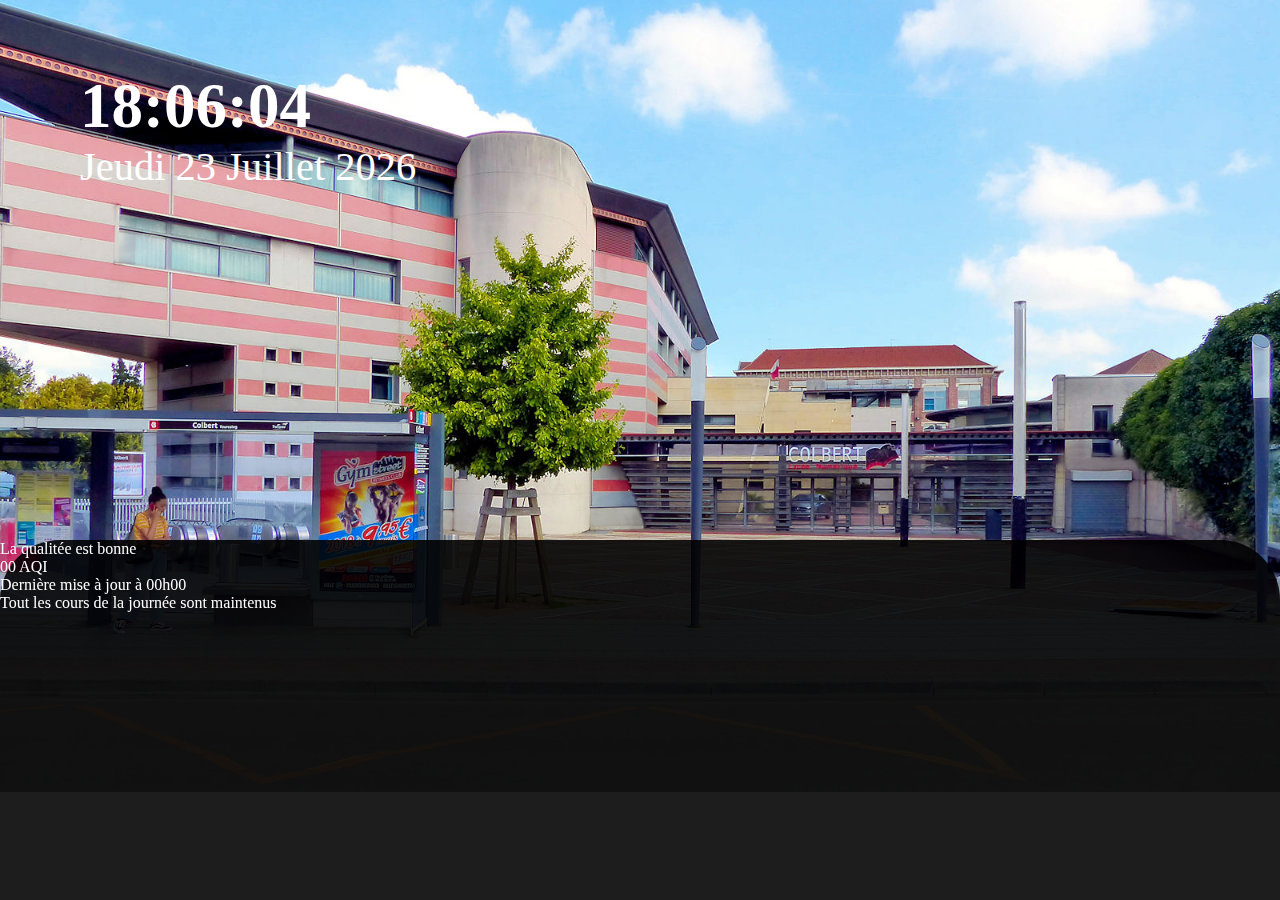
==== index.html @ e4205ec2 "Add files via upload" ====
<!DOCTYPE html>
<html lang="fr">
<head>
    <meta charset="UTF-8">
    <meta http-equiv="X-UA-Compatible" content="IE=edge">
    <meta name="viewport" content="width=device-width, initial-scale=1.0">
    <title>Qualité de l'air</title>
    <link href="css/index.css" rel="stylesheet"> <!--lien css-->
    <link href="img/logo.png" rel="shortcut icon" type="image/x-icon"/>
    <link href="img/logo.png" rel="apple-touch-icon"/>
    <link href="http://fonts.cdnfonts.com/css/product-sans" rel="stylesheet">
</head>

<body>
    <div classe="corp">
        <div class="background1">
            <!--<span id="dateheure"></span> 
<script>
    function pause(ms) {
        return new Promise(resolve => setTimeout(resolve, ms));
    }

    async function afficherDate() 
    {
        while(true) {
        await pause(1000);
        var cejour = new Date();
        var options = {weekday: "long", year: "numeric", month: "long", day: "2-digit"};
        var date = cejour.toLocaleDateString("fr-FR", options);
        var heure = ("0" + cejour.getHours()).slice(-2) + ":" + ("0" + cejour.getMinutes()).slice(-2) + ":" + ("0" + cejour.getSeconds()).slice(-2);
        var dateheure = date + " " + heure;
        var dateheure = dateheure.replace(/(^\w{1})|(\s+\w{1})/g, lettre => lettre.toUpperCase());
        document.getElementById('dateheure').innerHTML = dateheure;
        }
    }
    afficherDate();
</script>-->
        <div class="time">
            <div class="heure" id="div_heure"></div>
            <div class="date" id="div_date"></div>
        </div>        
    
        <div class="background2">
            <div class="info">
            <p>La qualitée est bonne</p>
            <p>00 AQI</p>
            <p>Dernière mise à jour à 00h00</p>
            <p>Tout les cours de la journée sont maintenus</p>
        </div>
    </div>

</body>

<script type="text/javascript" src="js/main.js"></script>
</html>
---- css/index.css ----
*{
    box-sizing: border-box;
    margin: 0;
    padding: 0;
}
body{
    font-family: 'Product Sans', sans-serif;
}

:root{
--red: #BF1C20;
--jaune: #FF8A00;
--vert: #007305;
}

.header{
    width: 100%;
    height: 100vh;
    overflow: hidden;
    display: flex;
    align-items: center;
    justify-content: center;
}
img{
    width: 100%;
    height: 100%;
    object-fit: cover;
    object-position: center;
    position: absolute;
    top: 50%;
    left: 50%;
    transform: translate(-50%, -50%);
    z-index: -1;
}

.corp{
    position: relative;
}

.background1 {
    font-family: 'Product Sans';
    background-image: url("https://julien-gournay.github.io/Qualite-de-l-air/img/lycee.png");
    background-size: 100%;
    background-repeat: no-repeat;
    position: absolute;
    color: rgba(0, 0, 0, 0.79);
    width: 100%;
    height: 100%; 
    
}

.background2 {
    font-family: 'Product Sans';
    background-size: contain;
    background-repeat: no-repeat;
    background-color: rgba(0, 0, 0, 0.887);
    position: fixed;
    bottom: 0;
    color: white;
    z-index: 1;
    width: 100%;
    height: 40%;
    border-radius: 60px 60px 0 0;
}


.time {
    font-family: "Product Sans", serif;
    color: rgb(255, 255, 255);
    margin-left: 80px;
    margin-top: 70px;
}

.heure{
    font-weight: bold;
    font-size: 7vh;
}

.date{
    font-size: 4.5vh;
}

/*
#dateheure {
    color: #ffffff;
    font-size: 50px;
    font-weight:bold;
}*/
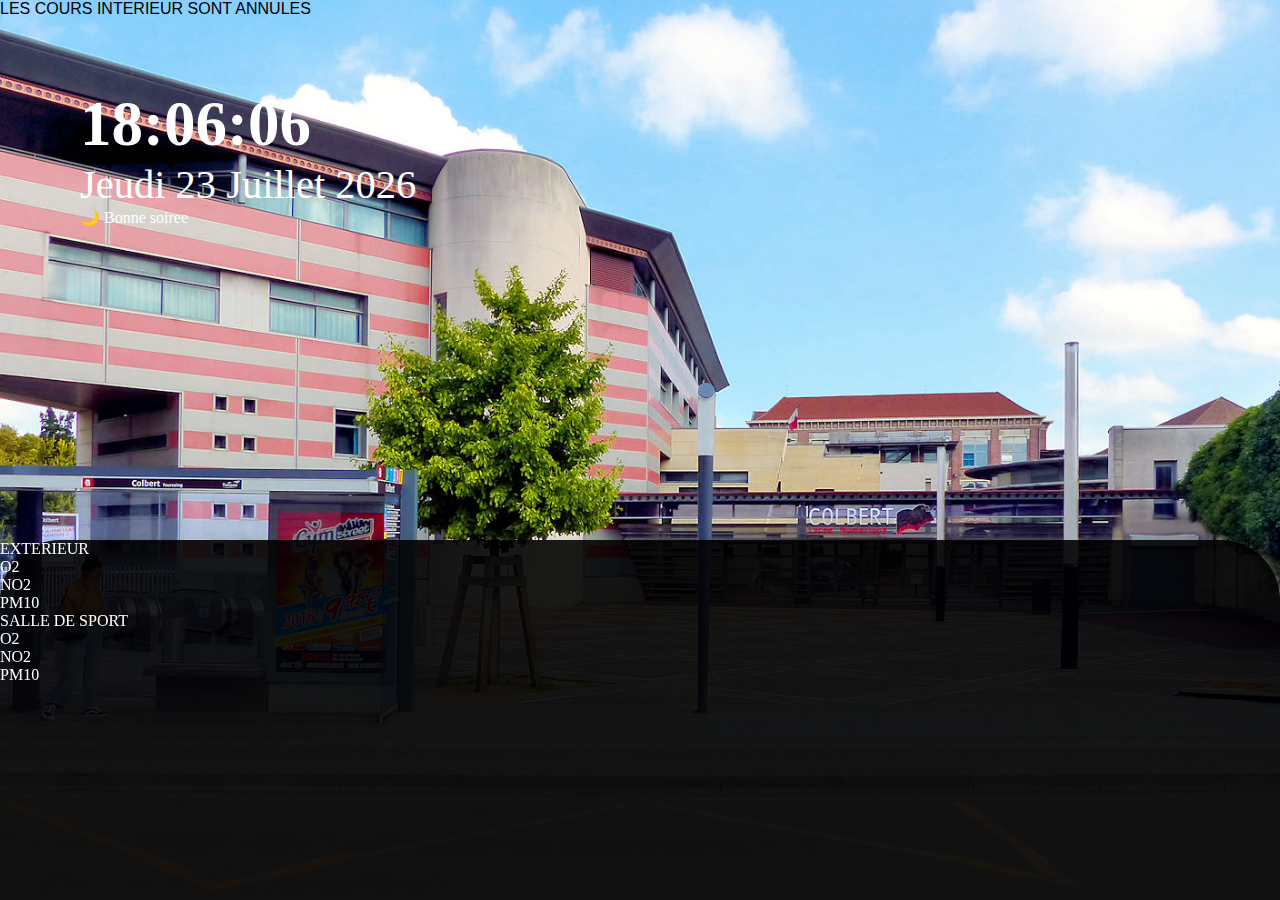
==== commit 91bdba3c: "Add files via upload" ====
--- a/index.html
+++ b/index.html
@@ -4,7 +4,7 @@
     <meta charset="UTF-8">
     <meta http-equiv="X-UA-Compatible" content="IE=edge">
     <meta name="viewport" content="width=device-width, initial-scale=1.0">
-    <title>Qualité de l'air</title>
+    <title>Qualité de l'air | index</title>
     <link href="css/index.css" rel="stylesheet"> <!--lien css-->
     <link href="img/logo.png" rel="shortcut icon" type="image/x-icon"/>
     <link href="img/logo.png" rel="apple-touch-icon"/>
@@ -12,40 +12,30 @@
 </head>
 
 <body>
+    <!-- <img src="https://www.lyceecolbert-tg.org/wp-content/themes/skin/assets/img/logo-colbert-temporaire.svg"> -->
+    <img src="img/lycee.png">
+    <div class="indic">LES COURS INTERIEUR SONT ANNULES</div>
     <div classe="corp">
-        <div class="background1">
-            <!--<span id="dateheure"></span> 
-<script>
-    function pause(ms) {
-        return new Promise(resolve => setTimeout(resolve, ms));
-    }
-
-    async function afficherDate() 
-    {
-        while(true) {
-        await pause(1000);
-        var cejour = new Date();
-        var options = {weekday: "long", year: "numeric", month: "long", day: "2-digit"};
-        var date = cejour.toLocaleDateString("fr-FR", options);
-        var heure = ("0" + cejour.getHours()).slice(-2) + ":" + ("0" + cejour.getMinutes()).slice(-2) + ":" + ("0" + cejour.getSeconds()).slice(-2);
-        var dateheure = date + " " + heure;
-        var dateheure = dateheure.replace(/(^\w{1})|(\s+\w{1})/g, lettre => lettre.toUpperCase());
-        document.getElementById('dateheure').innerHTML = dateheure;
-        }
-    }
-    afficherDate();
-</script>-->
+        <!-- hhy<div class="background1"> -->
         <div class="time">
             <div class="heure" id="div_heure"></div>
             <div class="date" id="div_date"></div>
-        </div>        
+            🌙 Bonne soiree
+        </div>
     
         <div class="background2">
-            <div class="info">
-            <p>La qualitée est bonne</p>
-            <p>00 AQI</p>
-            <p>Dernière mise à jour à 00h00</p>
-            <p>Tout les cours de la journée sont maintenus</p>
+            <div class="airext">
+                <p>EXTERIEUR</p>
+                <p>O2</p>
+                <p>NO2</p>
+                <p>PM10</p>
+            </div>
+            <div class="airsalle">
+                <p>SALLE DE SPORT</p>
+                <p>O2</p>
+                <p>NO2</p>
+                <p>PM10</p>
+            </div>
         </div>
     </div>
 
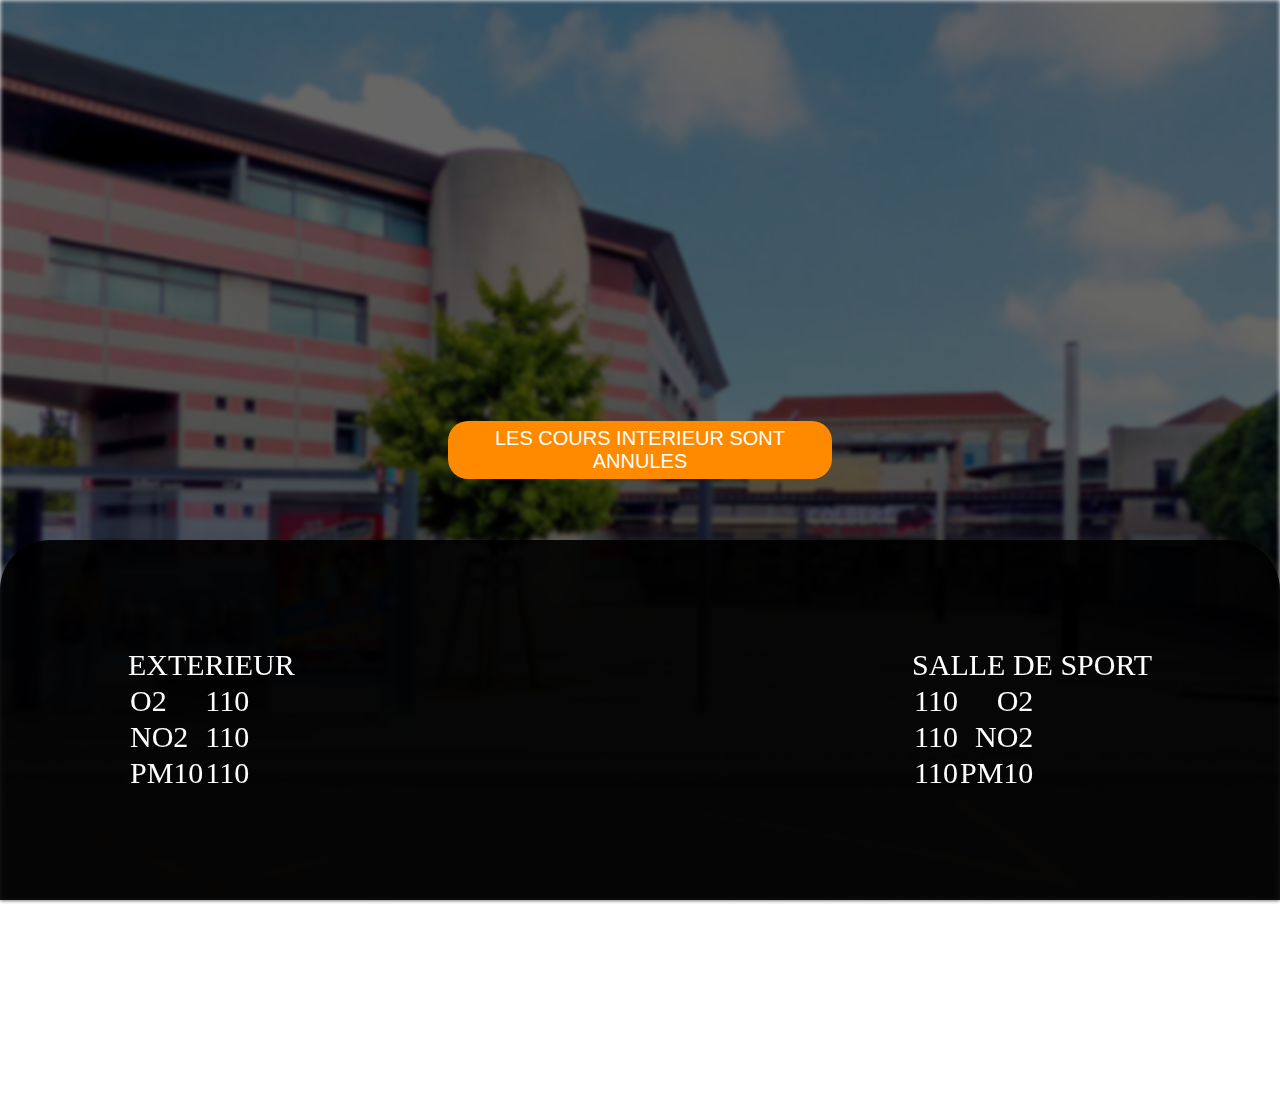
==== commit e1d448ad: "Add files via upload" ====
--- a/index.html
+++ b/index.html
@@ -1,40 +1,91 @@
 <!DOCTYPE html>
 <html lang="fr">
+
 <head>
     <meta charset="UTF-8">
     <meta http-equiv="X-UA-Compatible" content="IE=edge">
     <meta name="viewport" content="width=device-width, initial-scale=1.0">
     <title>Qualité de l'air | index</title>
-    <link href="css/index.css" rel="stylesheet"> <!--lien css-->
-    <link href="img/logo.png" rel="shortcut icon" type="image/x-icon"/>
-    <link href="img/logo.png" rel="apple-touch-icon"/>
+    <link href="css/index.css" rel="stylesheet">
+    <!--lien css-->
+    <link href="img/logo.png" rel="shortcut icon" type="image/x-icon" />
+    <link href="img/logo.png" rel="apple-touch-icon" />
     <link href="http://fonts.cdnfonts.com/css/product-sans" rel="stylesheet">
 </head>
 
 <body>
     <!-- <img src="https://www.lyceecolbert-tg.org/wp-content/themes/skin/assets/img/logo-colbert-temporaire.svg"> -->
     <img src="img/lycee.png">
-    <div class="indic">LES COURS INTERIEUR SONT ANNULES</div>
+    <div class="header">
+        <div class="indic">
+            <a class="tnotif">LES COURS INTERIEUR SONT ANNULES</a>
+        </div>
+    </div>
     <div classe="corp">
         <!-- hhy<div class="background1"> -->
         <div class="time">
             <div class="heure" id="div_heure"></div>
             <div class="date" id="div_date"></div>
-            🌙 Bonne soiree
+            ☀ Bonne journee (js)
         </div>
-    
         <div class="background2">
             <div class="airext">
                 <p>EXTERIEUR</p>
-                <p>O2</p>
-                <p>NO2</p>
-                <p>PM10</p>
+                <table>
+                    <tr>
+                        <td>
+                            <p>O2</p>
+                        </td>
+                        <td class="donné1">
+                            <p>110</p>
+                        </td>
+                    </tr>
+                    <tr>
+                        <td>
+                            <p>NO2</p>
+                        </td>
+                        <td class="donné1">
+                            <p>110</p>
+                        </td>
+                    </tr>
+                    <tr>
+                        <td>
+                            <p>PM10</p>
+                        </td>
+                        <td class="donné1">
+                            <p>110</p>
+                        </td>
+                    </tr>
+                </table>
             </div>
             <div class="airsalle">
                 <p>SALLE DE SPORT</p>
-                <p>O2</p>
-                <p>NO2</p>
-                <p>PM10</p>
+                <table class="tsp">
+                    <tr>
+                        <td class="donné2">
+                            <p>110</p>
+                        </td>
+                        <td>
+                            <p>O2</p>
+                        </td>
+                    </tr>
+                    <tr>
+                        <td class="donné2">
+                            <p>110</p>
+                        </td>
+                        <td>
+                            <p>NO2</p>
+                        </td>
+                    </tr>
+                    <tr>
+                        <td class="donné2">
+                            <p>110</p>
+                        </td>
+                        <td>
+                            <p>PM10</p>
+                        </td>
+                    </tr>
+                </table>
             </div>
         </div>
     </div>
@@ -42,4 +93,5 @@
 </body>
 
 <script type="text/javascript" src="js/main.js"></script>
+
 </html>--- a/css/index.css
+++ b/css/index.css
@@ -5,6 +5,16 @@
 }
 body{
     font-family: 'Product Sans', sans-serif;
+}
+
+.indic{
+    padding: 0.5%;
+    color: white;
+    background-color: #FF8A00;
+    border-radius: 20px;
+    text-align: center;
+    font-size: 20px;
+    margin: 0 35%;
 }
 
 :root{
@@ -31,38 +41,40 @@
     left: 50%;
     transform: translate(-50%, -50%);
     z-index: -1;
+    filter: blur(2px) brightness(0.4);
 }
 
 .corp{
     position: relative;
 }
 
-.background1 {
+/*.background1 {
     font-family: 'Product Sans';
-    background-image: url("https://julien-gournay.github.io/Qualite-de-l-air/img/lycee.png");
-    background-size: 100%;
+    background-size: 10%;
     background-repeat: no-repeat;
     position: absolute;
-    color: rgba(0, 0, 0, 0.79);
     width: 100%;
-    height: 100%; 
-    
-}
+    height: 10%; 
+}*/
 
 .background2 {
     font-family: 'Product Sans';
     background-size: contain;
     background-repeat: no-repeat;
-    background-color: rgba(0, 0, 0, 0.887);
+    background-color: rgba(0, 0, 0, 0.91);
     position: fixed;
     bottom: 0;
     color: white;
+    font-size: 30px;
     z-index: 1;
     width: 100%;
     height: 40%;
-    border-radius: 60px 60px 0 0;
+    border-radius: 50px 50px 0 0;
 }
 
+/*.info{
+    text-align: center;
+}*/
 
 .time {
     font-family: "Product Sans", serif;
@@ -80,6 +92,21 @@
     font-size: 4.5vh;
 }
 
+.airext{
+    position: absolute;
+    left: 10%;
+    top: 50%;
+    transform: translate(0, -50%);
+}
+
+.airsalle{
+    position: absolute;
+    right: 10%;
+    top: 50%;
+    transform: translate(0, -50%);
+    text-align: right;
+}
+
 /*
 #dateheure {
     color: #ffffff;
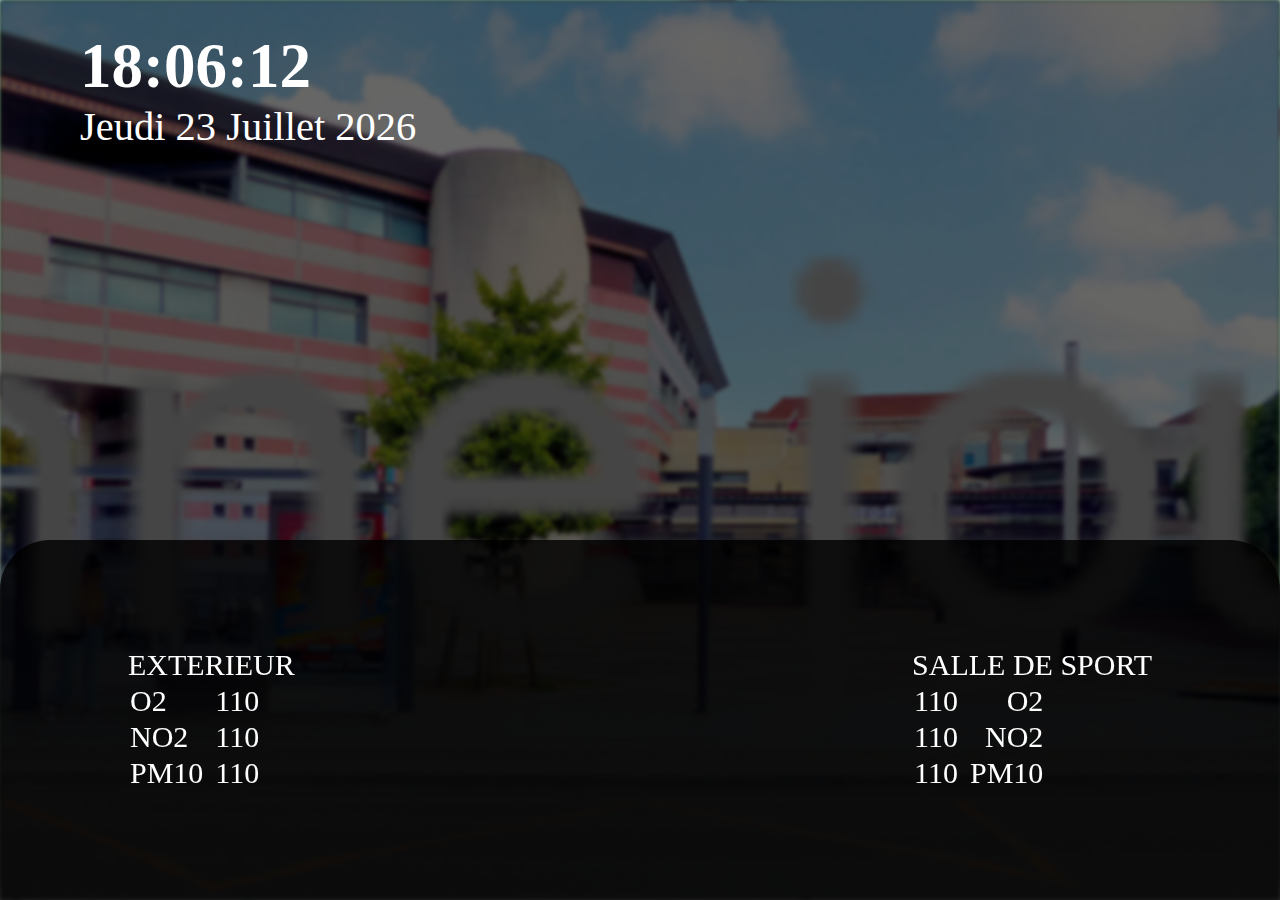
==== commit bd90e5c8: "Add files via upload" ====
--- a/index.html
+++ b/index.html
@@ -15,19 +15,23 @@
 
 <body>
     <!-- <img src="https://www.lyceecolbert-tg.org/wp-content/themes/skin/assets/img/logo-colbert-temporaire.svg"> -->
-    <img src="img/lycee.png">
+    <center>
+        <img class="alerte" src="img/icon/maintenus.png">
+    </center>
+    <img class="logo" src="img/logo.png">
+    <img class="bg" src="img/lycee.png ">
     <div class="header">
-        <div class="indic">
+        <!--<div class="indic">
             <a class="tnotif">LES COURS INTERIEUR SONT ANNULES</a>
-        </div>
+        </div>-->
     </div>
     <div classe="corp">
-        <!-- hhy<div class="background1"> -->
         <div class="time">
             <div class="heure" id="div_heure"></div>
             <div class="date" id="div_date"></div>
-            ☀ Bonne journee (js)
+            <img class="hinfo" src="img/icon/bonne_journee.png">
         </div>
+
         <div class="background2">
             <div class="airext">
                 <p>EXTERIEUR</p>
@@ -58,6 +62,7 @@
                     </tr>
                 </table>
             </div>
+
             <div class="airsalle">
                 <p>SALLE DE SPORT</p>
                 <table class="tsp">
@@ -87,6 +92,7 @@
                     </tr>
                 </table>
             </div>
+
         </div>
     </div>
 
--- a/css/index.css
+++ b/css/index.css
@@ -1,37 +1,49 @@
-*{
+* {
     box-sizing: border-box;
     margin: 0;
     padding: 0;
 }
-body{
+
+body {
     font-family: 'Product Sans', sans-serif;
 }
 
-.indic{
-    padding: 0.5%;
+.indic {
+    padding: 0.5% 0 0.5% 0;
     color: white;
-    background-color: #FF8A00;
-    border-radius: 20px;
+    background-color: var(--j);
+    border-radius: 0 0 40px 40px;
     text-align: center;
     font-size: 20px;
-    margin: 0 35%;
+    width: 30%;
 }
 
-:root{
---red: #BF1C20;
---jaune: #FF8A00;
---vert: #007305;
+.donné1 {
+    padding-left: 10px;
 }
 
-.header{
-    width: 100%;
-    height: 100vh;
-    overflow: hidden;
+.donné2 {
+    padding-right: 10px;
+}
+
+.tsp {
+    text-align: right;
+    right: 10%;
+}
+
+:root {
+    --r: #BF1C20;
+    --j: #FF8A00;
+    --v: #007305;
+}
+
+.header {
     display: flex;
     align-items: center;
     justify-content: center;
 }
-img{
+
+img {
     width: 100%;
     height: 100%;
     object-fit: cover;
@@ -44,9 +56,10 @@
     filter: blur(2px) brightness(0.4);
 }
 
-.corp{
+.corp {
     position: relative;
 }
+
 
 /*.background1 {
     font-family: 'Product Sans';
@@ -61,7 +74,7 @@
     font-family: 'Product Sans';
     background-size: contain;
     background-repeat: no-repeat;
-    background-color: rgba(0, 0, 0, 0.91);
+    background-color: rgba(0, 0, 0, 0.801);
     position: fixed;
     bottom: 0;
     color: white;
@@ -72,6 +85,7 @@
     border-radius: 50px 50px 0 0;
 }
 
+
 /*.info{
     text-align: center;
 }*/
@@ -80,26 +94,26 @@
     font-family: "Product Sans", serif;
     color: rgb(255, 255, 255);
     margin-left: 80px;
-    margin-top: 70px;
+    margin-top: 30px;
 }
 
-.heure{
+.heure {
     font-weight: bold;
     font-size: 7vh;
 }
 
-.date{
+.date {
     font-size: 4.5vh;
 }
 
-.airext{
+.airext {
     position: absolute;
     left: 10%;
     top: 50%;
     transform: translate(0, -50%);
 }
 
-.airsalle{
+.airsalle {
     position: absolute;
     right: 10%;
     top: 50%;
@@ -107,6 +121,7 @@
     text-align: right;
 }
 
+
 /*
 #dateheure {
     color: #ffffff;
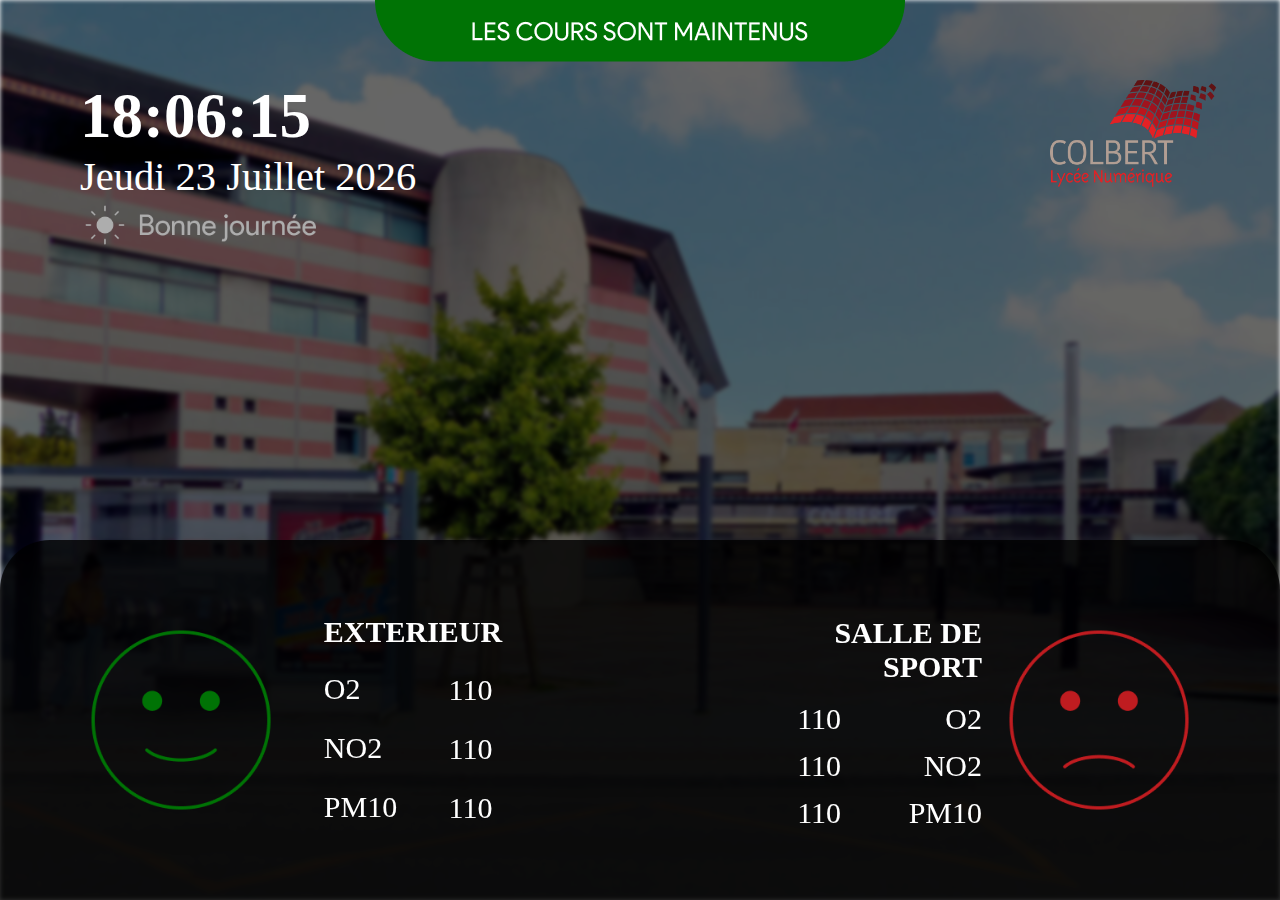
==== commit 2f2db1ac: "Add files via upload" ====
--- a/index.html
+++ b/index.html
@@ -5,7 +5,7 @@
     <meta charset="UTF-8">
     <meta http-equiv="X-UA-Compatible" content="IE=edge">
     <meta name="viewport" content="width=device-width, initial-scale=1.0">
-    <title>Qualité de l'air | index</title>
+    <title>Qualité de l'air | login</title>
     <link href="css/index.css" rel="stylesheet">
     <!--lien css-->
     <link href="img/logo.png" rel="shortcut icon" type="image/x-icon" />
@@ -20,52 +20,61 @@
     </center>
     <img class="logo" src="img/logo.png">
     <img class="bg" src="img/lycee.png ">
-    <div class="header">
-        <!--<div class="indic">
-            <a class="tnotif">LES COURS INTERIEUR SONT ANNULES</a>
-        </div>-->
-    </div>
+    <div class="header"></div>
     <div classe="corp">
         <div class="time">
             <div class="heure" id="div_heure"></div>
             <div class="date" id="div_date"></div>
             <img class="hinfo" src="img/icon/bonne_journee.png">
         </div>
-
         <div class="background2">
             <div class="airext">
-                <p>EXTERIEUR</p>
-                <table>
+                <table width="460">
                     <tr>
-                        <td>
-                            <p>O2</p>
+                        <td rowspan="4">
+                            <img class="emoji" src="img/icon/vert.png">
                         </td>
-                        <td class="donné1">
-                            <p>110</p>
+                        <td class="donnétitle" colspan="2">
+                            <p>EXTERIEUR</p>
                         </td>
-                    </tr>
-                    <tr>
-                        <td>
-                            <p>NO2</p>
-                        </td>
-                        <td class="donné1">
-                            <p>110</p>
-                        </td>
-                    </tr>
-                    <tr>
-                        <td>
-                            <p>PM10</p>
-                        </td>
-                        <td class="donné1">
-                            <p>110</p>
-                        </td>
+                        <tr>
+                            <td>
+                                <p>O2</p>
+                            </td>
+                            <td class="donné1">
+                                <p>110</p>
+                            </td>
+                        </tr>
+                        <tr>
+                            <td>
+                                <p>NO2</p>
+                            </td>
+                            <td class="donné1">
+                                <p>110</p>
+                            </td>
+                        </tr>
+                        <tr>
+                            <td>
+                                <p>PM10</p>
+                            </td>
+                            <td class="donné1">
+                                <p>110</p>
+                            </td>
+                        </tr>
                     </tr>
                 </table>
             </div>
 
             <div class="airsalle">
-                <p>SALLE DE SPORT</p>
-                <table class="tsp">
+                <table width="460">
+                    <tr>
+                        <td class="donnétitle" colspan="2">
+                            <p>SALLE DE SPORT</p>
+                        </td>
+                        <td rowspan="4">
+                            <img class="emoji" src="img/icon/rouge.png">
+                        </td>
+                    </tr>
                     <tr>
                         <td class="donné2">
                             <p>110</p>
@@ -92,10 +101,8 @@
                     </tr>
                 </table>
             </div>
-
         </div>
     </div>
-
 </body>
 
 <script type="text/javascript" src="js/main.js"></script>
--- a/css/index.css
+++ b/css/index.css
@@ -8,33 +8,26 @@
     font-family: 'Product Sans', sans-serif;
 }
 
-.indic {
-    padding: 0.5% 0 0.5% 0;
-    color: white;
-    background-color: var(--j);
-    border-radius: 0 0 40px 40px;
-    text-align: center;
-    font-size: 20px;
-    width: 30%;
+.alerte {
+    position: absolute;
+    transform: translate(-50%, 0);
 }
 
-.donné1 {
-    padding-left: 10px;
+.logo {
+    position: absolute;
+    width: 13%;
+    right: 5%;
+    margin-top: 80px;
 }
 
-.donné2 {
-    padding-right: 10px;
-}
-
-.tsp {
-    text-align: right;
-    right: 10%;
-}
-
-:root {
-    --r: #BF1C20;
-    --j: #FF8A00;
-    --v: #007305;
+.bg {
+    width: 100%;
+    height: 100%;
+    object-fit: cover;
+    object-position: center;
+    position: absolute;
+    z-index: -1;
+    filter: blur(2px) brightness(0.4);
 }
 
 .header {
@@ -43,32 +36,30 @@
     justify-content: center;
 }
 
-img {
-    width: 100%;
-    height: 100%;
-    object-fit: cover;
-    object-position: center;
-    position: absolute;
-    top: 50%;
-    left: 50%;
-    transform: translate(-50%, -50%);
-    z-index: -1;
-    filter: blur(2px) brightness(0.4);
-}
-
 .corp {
     position: relative;
 }
 
+.time {
+    font-family: "Product Sans", serif;
+    color: rgb(255, 255, 255);
+    margin-left: 80px;
+    margin-top: 80px;
+}
 
-/*.background1 {
-    font-family: 'Product Sans';
-    background-size: 10%;
-    background-repeat: no-repeat;
+.heure {
+    font-weight: bold;
+    font-size: 7vh;
+}
+
+.date {
+    font-size: 4.5vh;
+}
+
+.hinfo {
     position: absolute;
-    width: 100%;
-    height: 10%; 
-}*/
+    height: 50px;
+}
 
 .background2 {
     font-family: 'Product Sans';
@@ -85,46 +76,42 @@
     border-radius: 50px 50px 0 0;
 }
 
-
-/*.info{
-    text-align: center;
-}*/
-
-.time {
-    font-family: "Product Sans", serif;
-    color: rgb(255, 255, 255);
-    margin-left: 80px;
-    margin-top: 30px;
-}
-
-.heure {
-    font-weight: bold;
-    font-size: 7vh;
-}
-
-.date {
-    font-size: 4.5vh;
-}
-
 .airext {
     position: absolute;
-    left: 10%;
+    left: 5%;
     top: 50%;
     transform: translate(0, -50%);
 }
 
+.emoji {
+    float: left;
+    height: 230px;
+}
+
+.donné1 {
+    padding-left: 5px;
+    padding-top: 2px;
+}
+
 .airsalle {
     position: absolute;
-    right: 10%;
+    right: 5%;
     top: 50%;
     transform: translate(0, -50%);
     text-align: right;
 }
 
+.donné2 {
+    padding-right: 0;
+    padding-top: 0;
+}
 
-/*
-#dateheure {
-    color: #ffffff;
-    font-size: 50px;
-    font-weight:bold;
-}*/+.donnétitle {
+    font-weight: bold;
+}
+
+:root {
+    --r: #BF1C20;
+    --j: #FF8A00;
+    --v: #007305;
+}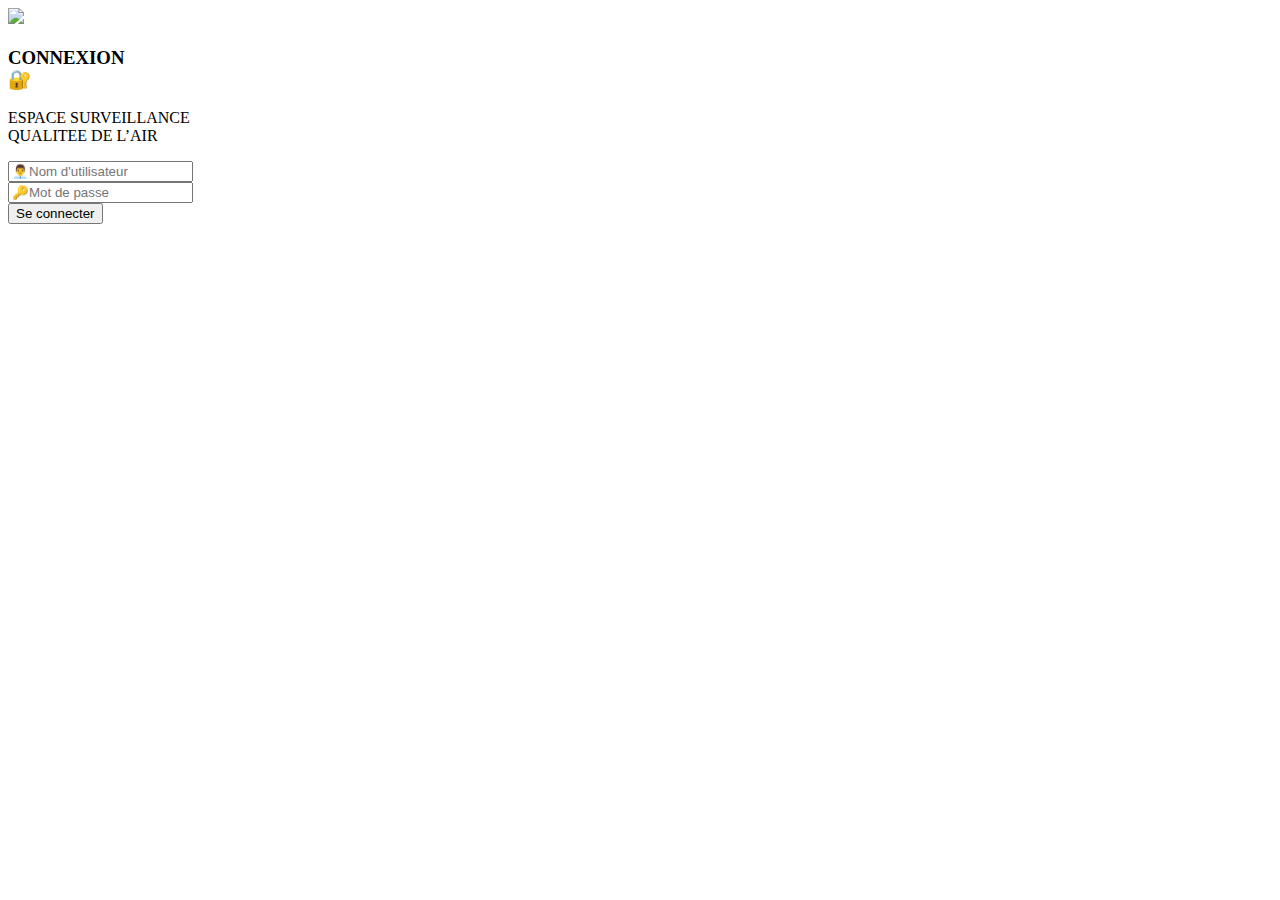
==== commit f310110a: "Add files via upload" ====
--- a/index.html
+++ b/index.html
@@ -1,110 +1,44 @@
 <!DOCTYPE html>
 <html lang="fr">
-
 <head>
     <meta charset="UTF-8">
     <meta http-equiv="X-UA-Compatible" content="IE=edge">
     <meta name="viewport" content="width=device-width, initial-scale=1.0">
-    <title>Qualité de l'air | login</title>
-    <link href="css/index.css" rel="stylesheet">
-    <!--lien css-->
-    <link href="img/logo.png" rel="shortcut icon" type="image/x-icon" />
-    <link href="img/logo.png" rel="apple-touch-icon" />
+    <title>Qualité de l'air | LOGIN</title>
+    <link href="css/style.css" rel="stylesheet"> <!--lien css-->
+    <link href="img/logo.png" rel="shortcut icon" type="image/x-icon"/>
+    <link href="img/logo.png" rel="apple-touch-icon"/>
     <link href="http://fonts.cdnfonts.com/css/product-sans" rel="stylesheet">
+    <script type="text/javascript" src="js/main.js"></script>
+    
 </head>
 
 <body>
-    <!-- <img src="https://www.lyceecolbert-tg.org/wp-content/themes/skin/assets/img/logo-colbert-temporaire.svg"> -->
-    <center>
-        <img class="alerte" src="img/icon/maintenus.png">
-    </center>
-    <img class="logo" src="img/logo.png">
-    <img class="bg" src="img/lycee.png ">
-    <div class="header"></div>
-    <div classe="corp">
-        <div class="time">
-            <div class="heure" id="div_heure"></div>
-            <div class="date" id="div_date"></div>
-            <img class="hinfo" src="img/icon/bonne_journee.png">
-        </div>
-        <div class="background2">
-            <div class="airext">
-                <table width="460">
-                    <tr>
-                        <td rowspan="4">
-                            <img class="emoji" src="img/icon/vert.png">
-                        </td>
-                        <td class="donnétitle" colspan="2">
-                            <p>EXTERIEUR</p>
-                        </td>
-                        <tr>
-                            <td>
-                                <p>O2</p>
-                            </td>
-                            <td class="donné1">
-                                <p>110</p>
-                            </td>
-                        </tr>
-                        <tr>
-                            <td>
-                                <p>NO2</p>
-                            </td>
-                            <td class="donné1">
-                                <p>110</p>
-                            </td>
-                        </tr>
-                        <tr>
-                            <td>
-                                <p>PM10</p>
-                            </td>
-                            <td class="donné1">
-                                <p>110</p>
-                            </td>
-                        </tr>
-                    </tr>
-                </table>
+    <img src="img/lycee.png">
+    <div class="header">
+
+        <div class="card"> <!--FENETRE DE CONNEXION-->
+            <h3>CONNEXION<br>🔐</h3>
+
+            <p class="titre">ESPACE SURVEILLANCE<br>QUALITEE DE L’AIR</p>
+                
+            <div class="form-group">
+                <input type="name" 
+                    placeholder="👨‍💼Nom d'utilisateur" id="username">
+                <br />
+                <input type="password"
+                    placeholder="🔑Mot de passe" id="password">
             </div>
 
-            <div class="airsalle">
-                <table width="460">
-                    <tr>
-                        <td class="donnétitle" colspan="2">
-                            <p>SALLE DE SPORT</p>
-                        </td>
-                        <td rowspan="4">
-                            <img class="emoji" src="img/icon/rouge.png">
-                        </td>
-                    </tr>
-                    <tr>
-                        <td class="donné2">
-                            <p>110</p>
-                        </td>
-                        <td>
-                            <p>O2</p>
-                        </td>
-                    </tr>
-                    <tr>
-                        <td class="donné2">
-                            <p>110</p>
-                        </td>
-                        <td>
-                            <p>NO2</p>
-                        </td>
-                    </tr>
-                    <tr>
-                        <td class="donné2">
-                            <p>110</p>
-                        </td>
-                        <td>
-                            <p>PM10</p>
-                        </td>
-                    </tr>
-                </table>
-            </div>
+            <input class="btn" type="submit" name="" value="Se connecter" onclick="validate()">
         </div>
     </div>
+
+    <style>
+        @import url('http://fonts.cdnfonts.com/css/product-sans');
+    </style>
+
 </body>
 
-<script type="text/javascript" src="js/main.js"></script>
 
 </html>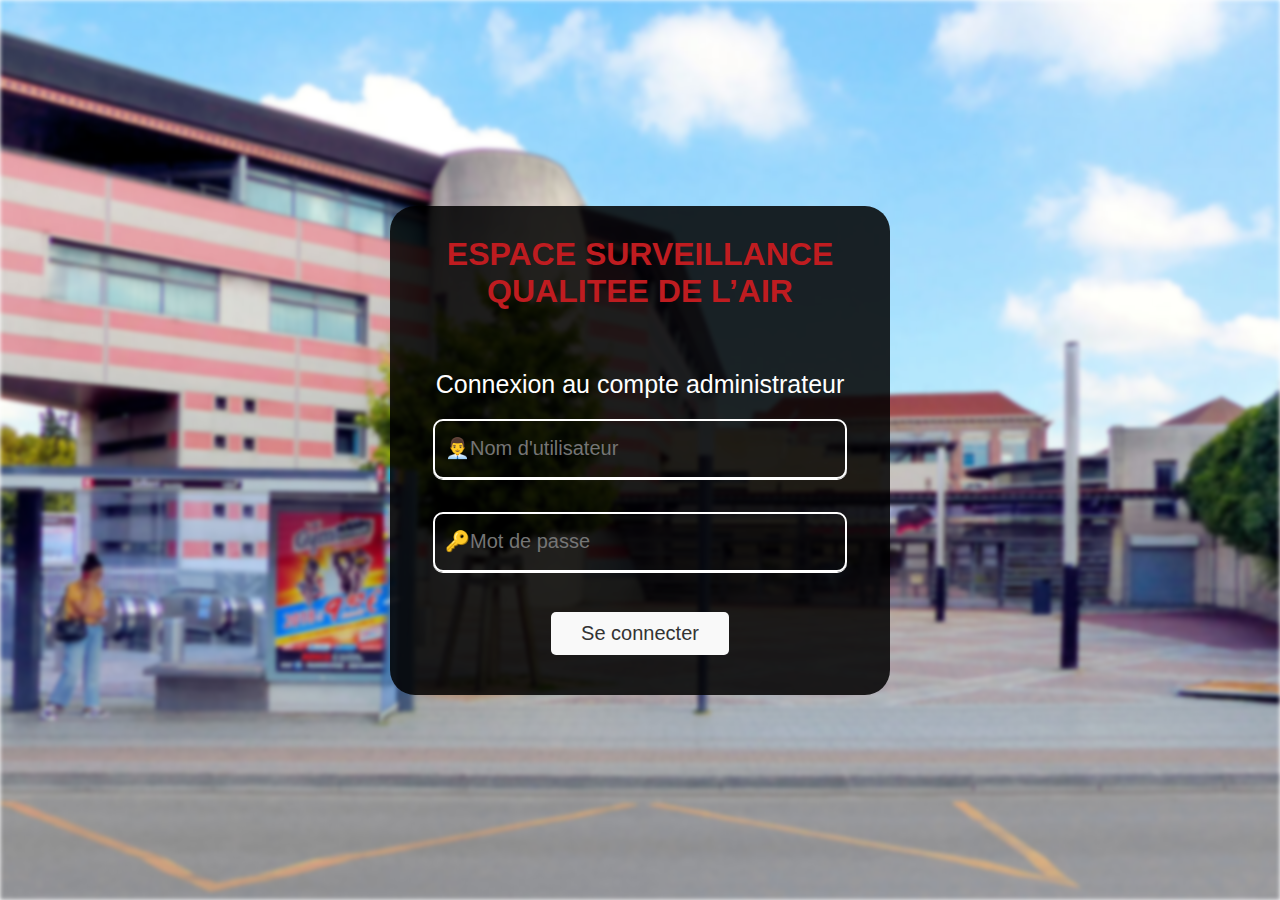
==== commit 40550528: "Add files via upload" ====
--- a/index.html
+++ b/index.html
@@ -14,23 +14,18 @@
 </head>
 
 <body>
-    <img src="img/lycee.png">
+    <img src="img/lycee.png"> <!--ARRIERE PLAN-->
     <div class="header">
-
         <div class="card"> <!--FENETRE DE CONNEXION-->
-            <h3>CONNEXION<br>🔐</h3>
-
-            <p class="titre">ESPACE SURVEILLANCE<br>QUALITEE DE L’AIR</p>
-                
-            <div class="form-group">
-                <input type="name" 
-                    placeholder="👨‍💼Nom d'utilisateur" id="username">
-                <br />
-                <input type="password"
-                    placeholder="🔑Mot de passe" id="password">
+            <h3>ESPACE SURVEILLANCE<br>QUALITEE DE L’AIR</h3> <!--TITRE DE LA PAGE-->
+            <p class="titre">Connexion au compte administrateur</p> <!--TEXTE CONNEXION-->
+            
+            <div class="form-group"> <!--FORMULAIRE-->
+                <input type="name" placeholder="👨‍💼Nom d'utilisateur" id="username"> <!--NOM D'UTILISATEUR-->
+                <br/>
+                <input type="password"placeholder="🔑Mot de passe" id="password"> <!--MOTS DE PASSE-->
             </div>
-
-            <input class="btn" type="submit" name="" value="Se connecter" onclick="validate()">
+            <input class="btn" type="submit" name="" value="Se connecter" onclick="validate()"> <!--BOUTON SE CONNECTER-->
         </div>
     </div>
 
--- a/css/style.css
+++ b/css/style.css
@@ -0,0 +1,121 @@
+*{
+    box-sizing: border-box;
+    margin: 0;
+    padding: 0;
+}
+body{
+    font-family: 'Product Sans', sans-serif;
+}
+
+:root{
+--red: #BF1C20;
+--jaune: #FF8A00;
+--vert: #007305
+}
+
+.header{
+    width: 100%;
+    height: 100vh;
+    overflow: hidden;
+    display: flex;
+    align-items: center;
+    justify-content: center;
+}
+
+img{
+    width: 100%;
+    height: 100%;
+    object-fit: cover;
+    object-position: center;
+    position: absolute;
+    top: 50%;
+    left: 50%;
+    transform: translate(-50%, -50%);
+    z-index: -1;
+    filter: blur(2px);
+}
+
+.card{
+    color: #fff;
+    background-color: rgba(0, 0, 0, 0.855);
+    min-width: 500px;
+    min-height: 400px;
+    border-radius: 25px;
+    
+}
+.card h3{
+    padding: 30px;
+    font-size: 2rem;
+    text-align: center;
+    margin-bottom: 30px;
+    font-weight: bold;
+    color: var(--red);
+}
+.form-group{
+    font-size: 20px;
+    margin: 20px;
+    transform: translate(+5%,0);
+}
+.form-group input{
+    display: block;
+    width: 90%;
+    padding: 10px 0 10px 10px;
+    margin-top: 10px;
+    background-color: transparent;
+    border:solid 2px white;
+    border-radius: 10px;
+    color: #fff;
+    height: 30px;
+    font-size: 20px;
+    box-shadow: 0 1px 0 0 #fff;
+    transition: all .5s linear;
+}
+
+.form-group input:focus,
+.form-group input:valid{
+    outline: none;
+    height: 60px;
+}
+
+.card .btn{
+    display: block;
+    margin: 40px auto;
+    text-align: center;
+    background-color: #f9f9f9;
+    color: #333;
+    padding: 10px 30px;
+    border: none;
+    cursor: pointer;
+    border-radius: 5px;
+    font-size: 20px
+}
+
+.card .btn:focus{
+    outline: none;
+}
+
+.card .btn:hover{
+    background-color: var(--red);
+    color: #fff;
+}
+.card .btn:active {
+    position: relative;
+    top: 2px;
+}
+.card a{
+    text-decoration: none;
+    color: #fff;
+    display: block;
+    text-align: center;
+    font-size: 18px;
+    padding: 10px;
+}
+.card a:hover{
+    text-decoration: underline;
+}
+
+.titre{
+    color: #fff;
+    font-size: 25px;
+    text-align: center;
+}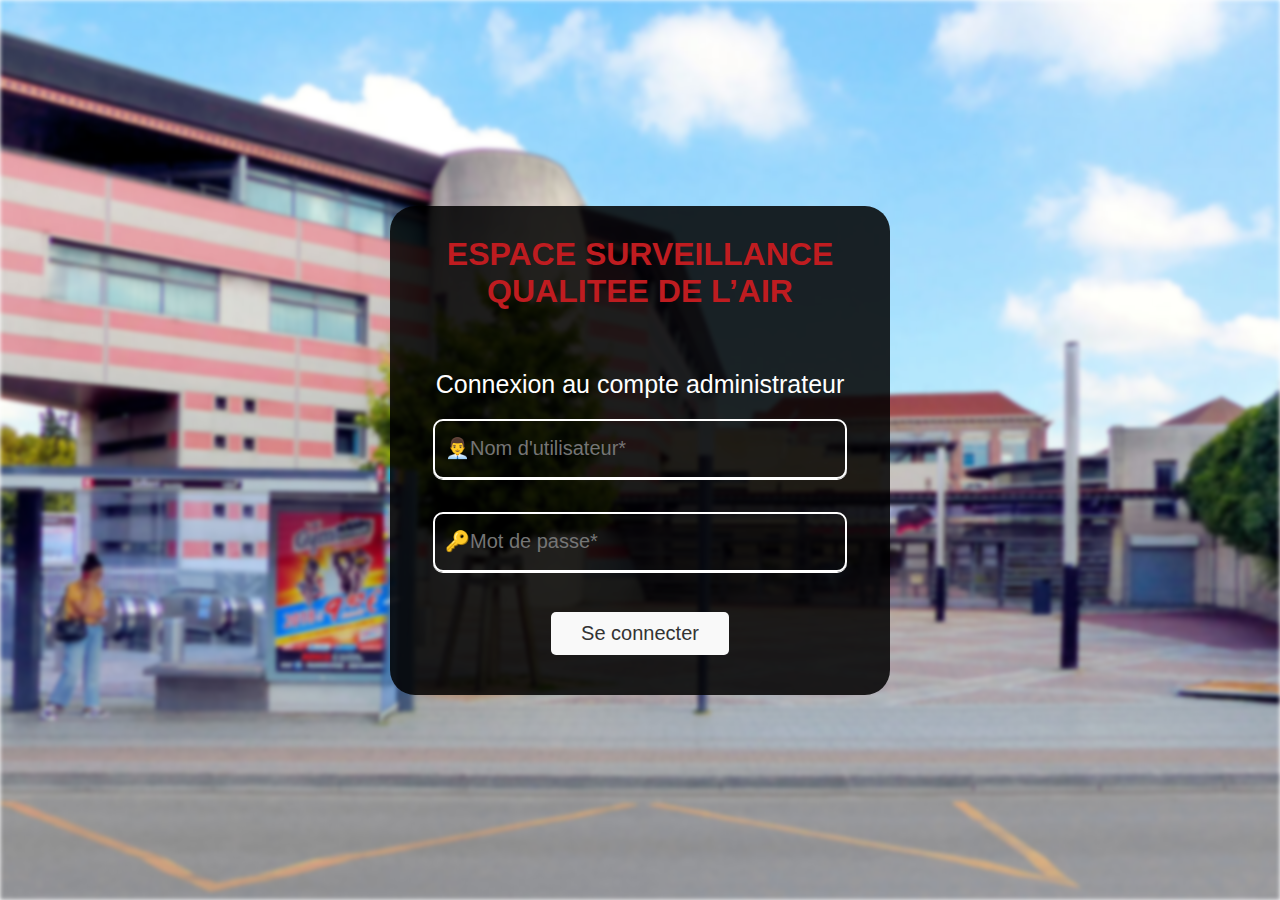
==== commit f5d14837: "Add files via upload" ====
--- a/index.html
+++ b/index.html
@@ -21,11 +21,12 @@
             <p class="titre">Connexion au compte administrateur</p> <!--TEXTE CONNEXION-->
             
             <div class="form-group"> <!--FORMULAIRE-->
-                <input type="name" placeholder="👨‍💼Nom d'utilisateur" id="username"> <!--NOM D'UTILISATEUR-->
+                <input type="name" placeholder="👨‍💼Nom d'utilisateur*" id="username"> <!--NOM D'UTILISATEUR-->
                 <br/>
-                <input type="password"placeholder="🔑Mot de passe" id="password"> <!--MOTS DE PASSE-->
+                <input type="password"placeholder="🔑Mot de passe*" id="password"> <!--MOTS DE PASSE-->
             </div>
             <input class="btn" type="submit" name="" value="Se connecter" onclick="validate()"> <!--BOUTON SE CONNECTER-->
+            <p class="incorrect" id="incorrect"></p>
         </div>
     </div>
 
